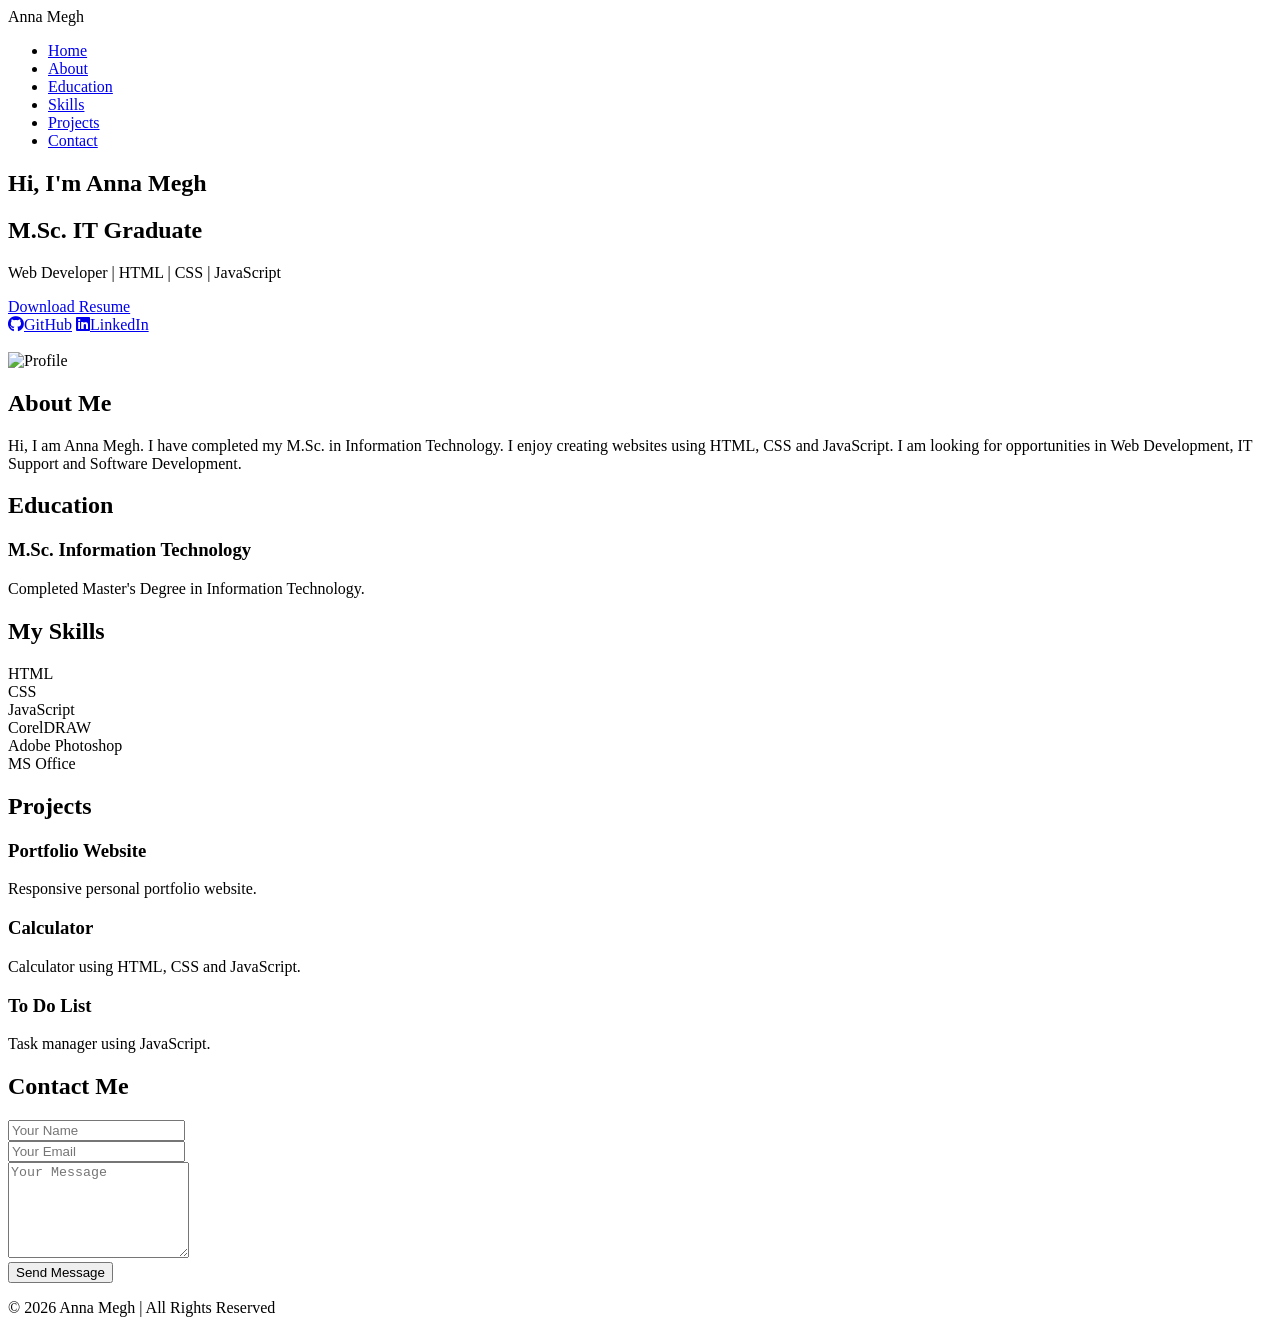
==== index1.html @ 9ba27d8d "Add files via upload" ====
<!DOCTYPE html>
<html lang="en">
<head>
<link rel="stylesheet" href="https://cdnjs.cloudflare.com/ajax/libs/font-awesome/6.5.2/css/all.min.css">
  
    <meta charset="UTF-8">
    <meta name="viewport" content="width=device-width, initial-scale=1.0">
    <title>Anna Megh | Portfolio</title>

    <link rel="stylesheet" href="style.css">


    <script src="https://kit.fontawesome.com/your-kit-code.js" crossorigin="anonymous"></script>
</head>

<body>

<!-- Navigation -->

<nav>
    <div class="logo">Anna Megh</div>

    <ul>
        <li><a href="#home">Home</a></li>
        <li><a href="#about">About</a></li>
        <li><a href="#education">Education</a></li>
        <li><a href="#skills">Skills</a></li>
        <li><a href="#projects">Projects</a></li>
        <li><a href="#contact">Contact</a></li>
    </ul>
</nav>

<!-- Home -->

<section id="home">
  

<div class="home-text">

<h1>Hi, I'm <span>Anna Megh</span></h1>

<h2>M.Sc. IT Graduate</h2>

<p>
Web Developer | HTML | CSS | JavaScript
</p>
  <a href="Acv2.pdf" target="_blank" class="btn">
Download Resume
    </a>

<div class="social-links">
    <a href="https://github.com/annaweblink33-coder" target="_blank">
      
<i class="fab fa-github"></i>GitHub</a>

    <a href="https://www.linkedin.com/in/anna-megh-92656741a" target="_blank">
      
<i class="fab fa-linkedin"></i>LinkedIn</a>
  
</div>
  
  <br>


</div>

<div class="home-image">

<img src="images/profile.jpg" alt="Profile">

</div>

</section>

<!-- About -->

<section id="about">

<h2>About Me</h2>

<p>

Hi, I am Anna Megh.

I have completed my M.Sc. in Information Technology.

I enjoy creating websites using HTML, CSS and JavaScript.

I am looking for opportunities in Web Development, IT Support and Software Development.

</p>

</section>

<!-- Education -->

<section id="education">

<h2>Education</h2>

<div class="card">

<h3>M.Sc. Information Technology</h3>

<p>Completed Master's Degree in Information Technology.</p>

</div>

</section>

<!-- Skills -->

<section id="skills">

<h2>My Skills</h2>

<div class="skills">

<div class="skill">HTML</div>

<div class="skill">CSS</div>

<div class="skill">JavaScript</div>

<div class="skill">CorelDRAW</div>

<div class="skill">Adobe Photoshop</div>

<div class="skill">MS Office</div>

</div>

</section>

<!-- Projects -->

<section id="projects">

<h2>Projects</h2>

<div class="project-card">

<h3>Portfolio Website</h3>

<p>Responsive personal portfolio website.</p>

</div>

<div class="project-card">

<h3>Calculator</h3>

<p>Calculator using HTML, CSS and JavaScript.</p>

</div>

<div class="project-card">

<h3>To Do List</h3>

<p>Task manager using JavaScript.</p>

</div>

</section>

<!-- Contact -->

<section id="contact">

<h2>Contact Me</h2>

<form>

<input type="text" placeholder="Your Name" required>
  
<br>
<input type="email" placeholder="Your Email" required>
  
<br>
<textarea rows="6" placeholder="Your Message"></textarea>
  
  <br>

<button type="submit">
Send Message
</button>

</form>

</section>

<!-- Footer -->

<footer>

<p>

© 2026 Anna Megh | All Rights Reserved

</p>

</footer>

<script src="script.js"></script>

</body>
</html>
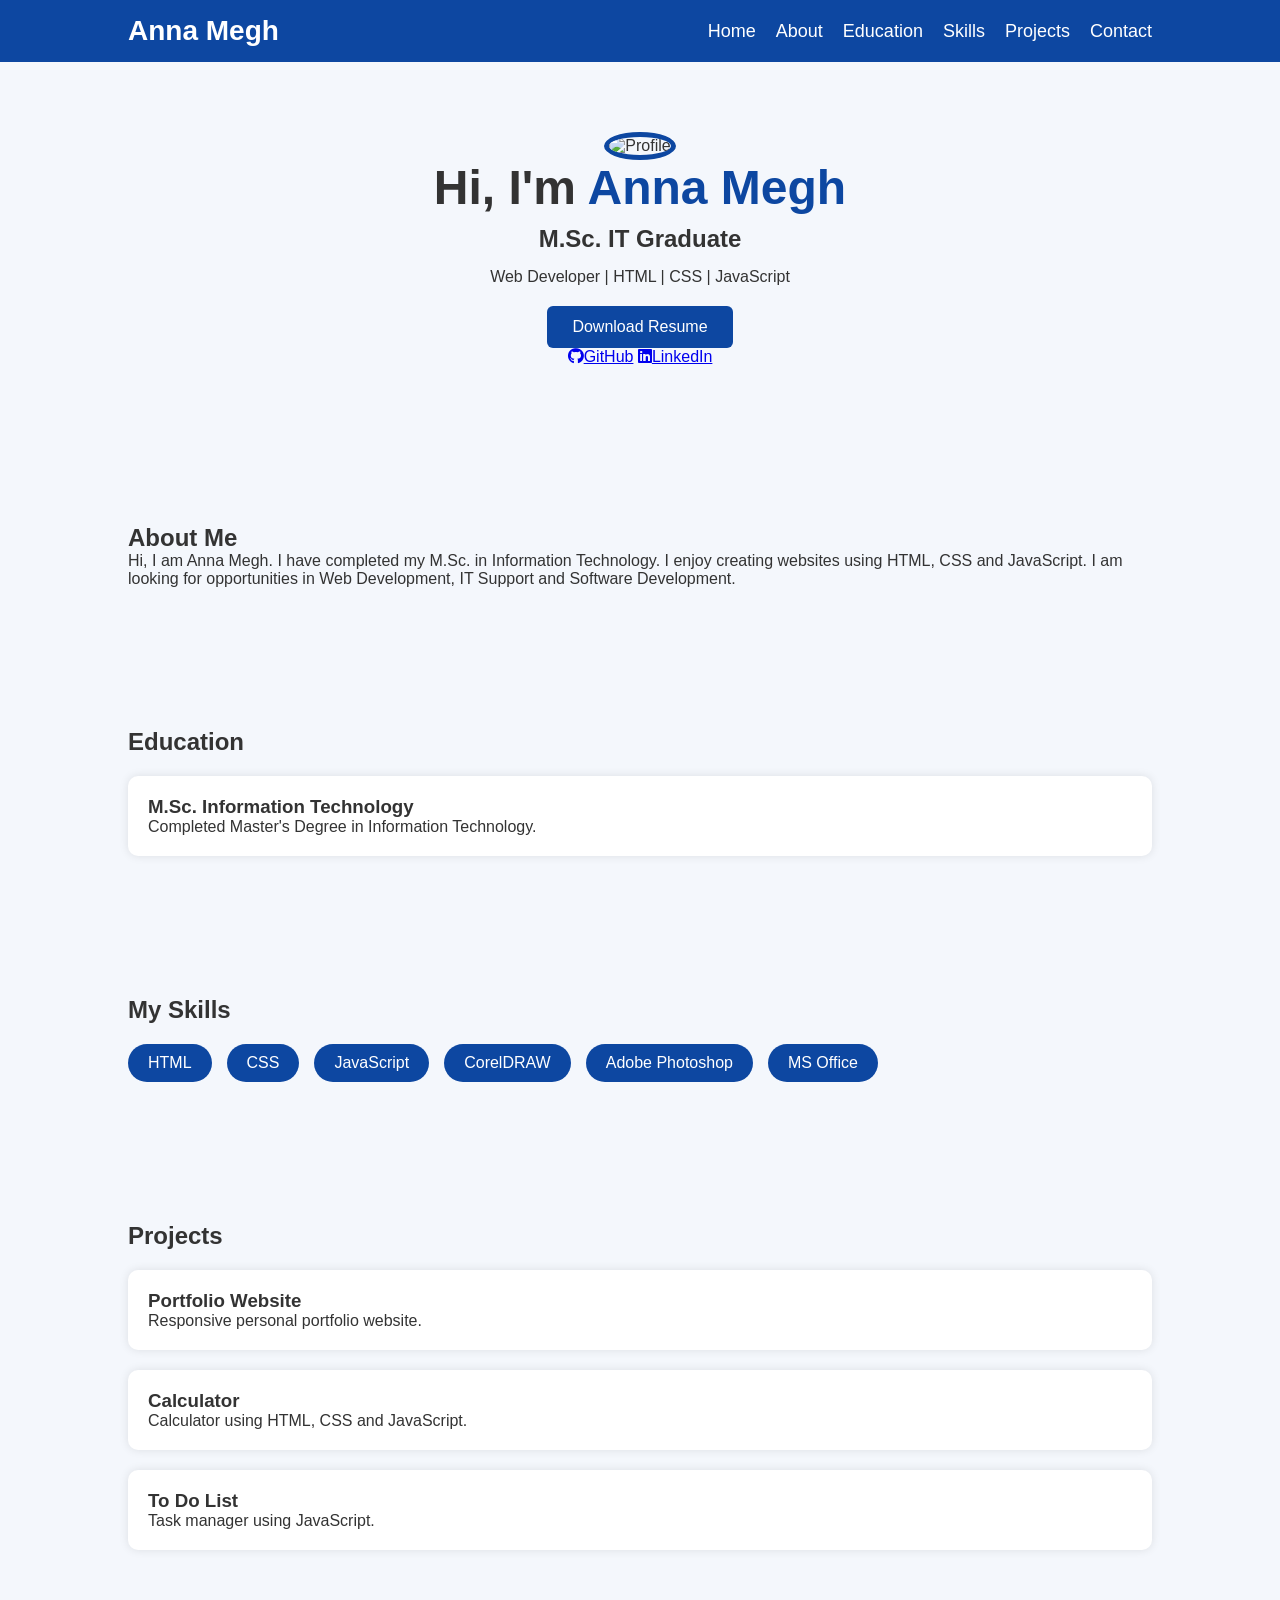
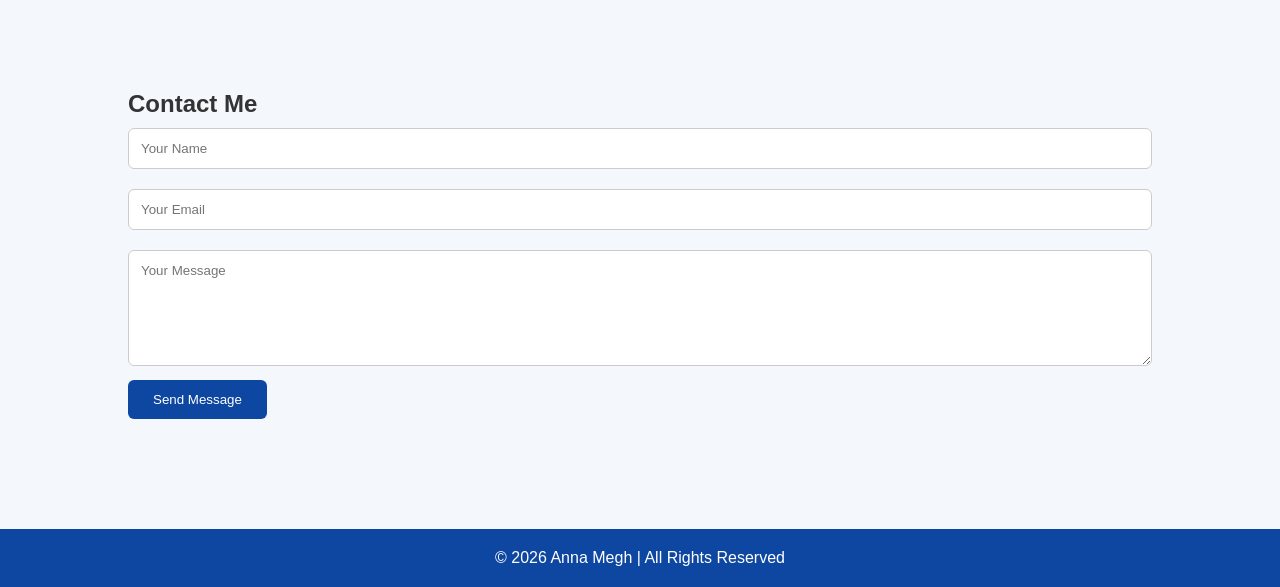
==== commit 19cd0840: "Update index1.html" ====
--- a/index1.html
+++ b/index1.html
@@ -44,7 +44,7 @@
 <p>
 Web Developer | HTML | CSS | JavaScript
 </p>
-  <a href="Acv2.pdf" target="_blank" class="btn">
+  <a href="Acv2.pdf" class="btn">
 Download Resume
     </a>
 
@@ -205,4 +205,4 @@
 <script src="script.js"></script>
 
 </body>
-</html>+</html>
--- a/style.css
+++ b/style.css
@@ -0,0 +1,203 @@
+*{
+margin:0;
+padding:0;
+box-sizing:border-box;
+font-family:Arial,sans-serif;
+scroll-behavior:smooth;
+}
+
+body{
+background:#f4f7fc;
+color:#333;
+}
+
+nav{
+display:flex;
+justify-content:space-between;
+align-items:center;
+background:#0d47a1;
+padding:15px 10%;
+position:sticky;
+top:0;
+}
+
+nav .logo{
+color:white;
+font-size:28px;
+font-weight:bold;
+}
+
+nav ul{
+display:flex;
+list-style:none;
+}
+
+nav ul li{
+margin-left:20px;
+}
+
+nav ul li a{
+color:white;
+text-decoration:none;
+font-size:18px;
+}
+
+nav ul li a:hover{
+color:yellow;
+}
+
+section{
+padding:70px 10%;
+}
+#home{
+display:flex;
+flex-direction:column-reverse;
+align-items:center;
+text-align:center;
+padding:70px 10%;
+}
+
+.home-text{
+max-width:550px;
+}
+
+.home-text h1{
+font-size:48px;
+margin-bottom:10px;
+}
+
+.home-text span{
+color:#0d47a1;
+}
+
+.home-text h2{
+margin-bottom:15px;
+}
+
+.btn{
+display:inline-block;
+margin-top:20px;
+background:#0d47a1;
+color:white;
+padding:12px 25px;
+text-decoration:none;
+border-radius:6px;
+}
+
+.btn:hover{
+background:#1565c0;
+}
+
+.home-image img{
+width:280px;
+border-radius:50%;
+border:5px solid #0d47a1;
+}
+
+.card,.project-card{
+background:white;
+padding:20px;
+margin-top:20px;
+border-radius:10px;
+box-shadow:0 0 10px rgba(0,0,0,.1);
+}
+
+.skills{
+display:flex;
+flex-wrap:wrap;
+gap:15px;
+margin-top:20px;
+}
+
+.skill{
+background:#0d47a1;
+color:white;
+padding:10px 20px;
+border-radius:20px;
+}
+
+form input,
+form textarea{
+width:100%;
+padding:12px;
+margin:10px 0;
+border:1px solid #ccc;
+border-radius:6px;
+}
+
+button{
+background:#0d47a1;
+color:white;
+padding:12px 25px;
+border:none;
+border-radius:6px;
+cursor:pointer;
+}
+
+button:hover{
+background:#1565c0;
+}
+
+footer{
+background:#0d47a1;
+color:white;
+text-align:center;
+padding:20px;
+margin-top:40px;
+}
+
+@media(max-width:768px){
+
+nav{
+flex-direction:column;
+}
+  nav ul{
+    display: flex;
+    flex-direction: row;
+    justify-content: center;
+    gap: 20px;
+    margin-top: 10px;
+    flex-wrap: wrap;
+  }
+
+
+#home{
+flex-direction:column;
+text-align:center;
+}
+
+.home-image img{
+margin-top:30px;
+width:220px;
+}
+.social-links{
+    margin-top:20px;
+    display:flex;
+    justify-content:center;
+    gap:20px;
+}
+
+.social-links a{
+    display:flex;
+    align-items:center;
+    gap:8px;
+    padding:10px 18px;
+    background:#0d47a1;
+    color:white;
+    text-decoration:none;
+    border-radius:30px;
+    font-size:18px;
+    transition:0.3s;
+}
+
+.social-links a:hover{
+    background:#08306b;
+    transform:translateY(-3px);
+}
+  
+
+.home-text h1{
+font-size:36px;
+}
+
+}
